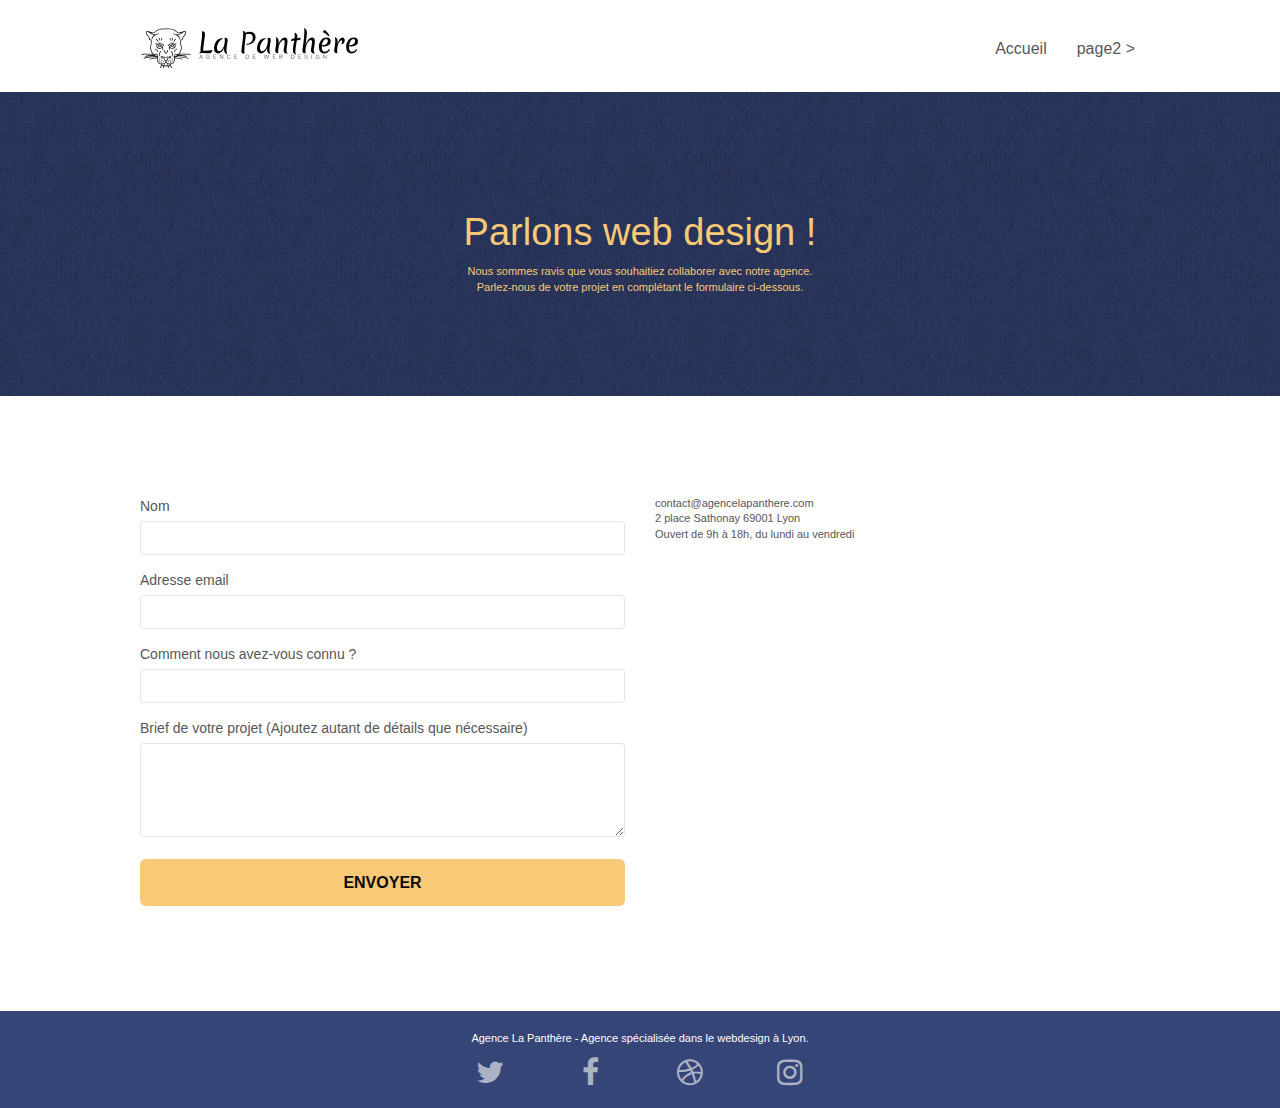
==== contact.html @ 42e360a9 "Perfectionnement" ====
<!doctype html>
<html lang="fr">
<head>
    <meta charset="utf-8">
    <meta name="keywords" content="">
    <meta name="description" content="">
    <meta name="viewport" content="width=device-width, initial-scale=1.0, viewport-fit=cover">
    <link rel="shortcut icon" type="image/png" href="favicon.jpg">
    
	<link rel="stylesheet" type="text/css" href="./css/bootstrap.css">
	<link rel="stylesheet" type="text/css" href="style.css">
	<link rel="stylesheet" type="text/css" href="./css/font-awesome.css">
	<link rel="stylesheet" type="text/css" href="./css/et-line.css">
	
    
	<script src="./js/jquery-2.1.0.min.js"></script>
	<script src="./js/bootstrap.min.js"></script>
	<script src="./js/blocs.min.js"></script>
	<script src="./js/jqBootstrapValidation.js"></script>
	<script src="./js/formHandler.js"></script>
    <title>Contacter La Panthère</title>

    
<!-- Analytics -->
 
<!-- Analytics END -->
    
</head>
<body>
<!-- Principal conteneur -->
<main class="page-container">
    
<!-- bloc-0 -->
<div class="bloc bgc-white l-bloc " id="bloc-0">
	<div class="container bloc-sm">
		<nav class="navbar row">
			<div class="navbar-header">
				<a class="navbar-brand" href="index.html"><img src="img/agence-la-panthere-monochrome.svg" alt="atlanta web design logo" height="40" /></a>
				<button id="nav-toggle" type="button" class="ui-navbar-toggle navbar-toggle" data-toggle="collapse" data-target=".navbar-1">
					<span class="sr-only">Toggle navigation</span><span class="icon-bar"></span><span class="icon-bar"></span><span class="icon-bar"></span>
				</button>
			</div>
			<div class="collapse navbar-collapse navbar-1 special-dropdown-nav">
				<ul class="site-navigation nav navbar-nav">
					<li>
						<a href="index.html">Accueil</a>
					</li>
					<li>
					</li>
					<li>
						<a href="page2.html">page2 &gt;</a>
					</li>
				</ul>
			</div>
		</nav>
	</div>
</div>
<!-- bloc-0 END -->

<!-- bloc-6 -->
<div class="bloc bg-dots-bg bg-repeat bgc-atomic-tangerine d-bloc bloc-bg-texture texture-paper" id="bloc-6">
	<div class="container bloc-lg">
		<div class="row">
			<div class="col-sm-12">
				<h1 class="text-center hero-bloc-text tc-white">
					Parlons web design !
				</h1>
				<p class="text-center mg-lg tc-white tight-width-whitespace">
					Nous sommes ravis que vous souhaitiez collaborer avec notre agence.<br>
					Parlez-nous de votre projet en complétant le formulaire ci-dessous.
				</p>
			</div>
		</div>
	</div>
</div>
<!-- bloc-6 END -->

<!-- bloc-7 -->
<div class="bloc bgc-white l-bloc" id="bloc-7">
	<div class="container bloc-lg">
		<div class="row">
			<div class="col-sm-6">
				<form id="form_1" novalidate success-msg="Your message has been sent." fail-msg="Sorry it seems that our mail server is not responding, Sorry for the inconvenience!">
					<div class="form-group">
						<label>
							Nom
						</label>
						<input id="name" class="form-control" required />
					</div>
					<div class="form-group">
						<label>
							Adresse email
						</label>
						<input id="email" class="form-control" type="email" required />
					</div>
					<div class="form-group">
						<label>
							Comment nous avez-vous connu ?
						</label>
						<input class="form-control" type="email" required id="input_504" />
					</div>
					<div class="form-group">
						<label>
							Brief de votre projet (Ajoutez autant de détails que nécessaire)<br>
						</label><textarea id="message" class="form-control" rows="4" cols="50" required></textarea>
					</div> 
					<button class="bloc-button btn btn-lg btn-block cta-hero btn-atomic-tangerine" type="submit">
						Envoyer
					</button>
				</form>
			</div>
			<div class="col-sm-6">
				<p>
					contact@agencelapanthere.com<br>2 place Sathonay 69001 Lyon<br>Ouvert de 9h à 18h, du lundi au vendredi<br>
				</p>
			</div>
		</div>
	</div>
</div>
<!-- bloc-7 END -->

<!-- ScrollToTop Button -->
<a class="bloc-button btn btn-d scrollToTop" onclick="scrollToTarget('1')"><span class="fa fa-chevron-up"></span></a>
<!-- ScrollToTop Button END-->


<!-- Footer - bloc-8 -->
<div class="bloc bgc-atomic-tangerine d-bloc" id="bloc-8">
	<div class="container bloc-sm">
		<div class="row">
			<div class="col-sm-12">
				<p class="text-center white2">
					Agence La Panthère - Agence spécialisée dans le webdesign à Lyon.<br>
				</p>
				<div class="row row-no-gutters social">
					<div class="col-sm-3">
						<div class="text-center">
							<a class="social" href="#"><span class="fa fa-twitter icon-md"></span></a>
						</div>
					</div>
					<div class="col-sm-3">
						<div class="text-center">
							<a class="social" href="#"><span class="fa fa-facebook icon-md"></span></a>
						</div>
					</div>
					<div class="col-sm-3">
						<div class="text-center">
							<a class="social" href="#"><span class="fa fa-dribbble icon-md"></span></a>
						</div>
					</div>
					<div class="col-sm-3">
						<div class="text-center">
							<a class="social" href="#"><span class="fa fa-instagram icon-md"></span></a>
						</div>
					</div>
				</div>
			</div>
		</div>
	</div>
</div>
<!-- Footer - bloc-8 END -->

</main>
<!-- Principal conteneur END -->
    

</body>
</html>
---- style.css ----
body {
    margin: 0;
    padding: 0;
    background: #FFF;
    overflow-x: hidden;
    -webkit-font-smoothing: antialiased;
    -moz-osx-font-smoothing: grayscale;
}

a,
button {
    transition: all .3s ease-in-out;
    outline: none!important;
}

a:hover {
    text-decoration: none;
    cursor: pointer;
}

#page-loading-blocs-notifaction {
    position: fixed;
    top: 0;
    bottom: 0;
    width: 100%;
    z-index: 100000;
    background: #FFFFFF url("img/pageload-spinner.gif") no-repeat center center;
}

.bloc {
    width: 100%;
    clear: both;
    background: 50% 50% no-repeat;
    padding: 0 50px;
    -webkit-background-size: cover;
    -moz-background-size: cover;
    -o-background-size: cover;
    background-size: cover;
    position: relative;
}

.bloc .container {
    padding-left: 0;
    padding-right: 0;
}

.bloc-lg {
    padding: 100px 50px;
}

.bloc-md {
    padding: 50px;
}

.bloc-sm {
    padding: 20px 50px;
}

.bg-center,
.bg-l-edge,
.bg-r-edge,
.bg-t-edge,
.bg-b-edge,
.bg-tl-edge,
.bg-bl-edge,
.bg-tr-edge,
.bg-br-edge,
.bg-repeat {
    -webkit-background-size: auto!important;
    -moz-background-size: auto!important;
    -o-background-size: auto!important;
    background-size: auto!important;
}

.bg-repeat {
    background: repeat;
}

.bg-t-edge {
    background: top no-repeat;
}

.bloc-bg-texture::before {
    content: "";
    background-size: 2px 2px;
    position: absolute;
    top: 0;
    bottom: 0;
    left: 0;
    right: 0;
}

.texture-paper::before {
    background: url("img/texture-paper.png");
    background-size: 280px 280px;
}

.b-parallax {
    background-attachment: fixed;
}

.d-bloc {
    color: rgba(255, 255, 255, .7);
}

.d-bloc button:hover {
    color: rgba(255, 255, 255, .9);
}

.d-bloc .icon-round,
.d-bloc .icon-square,
.d-bloc .icon-rounded,
.d-bloc .icon-semi-rounded-a,
.d-bloc .icon-semi-rounded-b {
    border-color: rgba(255, 255, 255, .9);
}

.d-bloc .divider-h span {
    border-color: rgba(255, 255, 255, .2);
}

.d-bloc .a-btn,
.d-bloc .navbar a,
.d-bloc .navbar-brand,
.d-bloc a .icon-sm,
.d-bloc a .icon-md,
.d-bloc a .icon-lg,
.d-bloc a .icon-xl,
.d-bloc h1 a,
.d-bloc h2 a,
.d-bloc h3 a,
.d-bloc h4 a,
.d-bloc h5 a,
.d-bloc h6 a,
.d-bloc p a {
    color: rgba(255, 255, 255, .6);
}

.d-bloc .a-btn:hover,
.d-bloc .navbar a:hover,
.d-bloc .navbar-brand:hover,
.d-bloc a:hover .icon-sm,
.d-bloc a:hover .icon-md,
.d-bloc a:hover .icon-lg,
.d-bloc a:hover .icon-xl,
.d-bloc h1 a:hover,
.d-bloc h2 a:hover,
.d-bloc h3 a:hover,
.d-bloc h4 a:hover,
.d-bloc h5 a:hover,
.d-bloc h6 a:hover,
.d-bloc p a:hover {
    color: rgba(255, 255, 255, 1);
}

.d-bloc .navbar-toggle .icon-bar {
    background: rgba(255, 255, 255, 1);
}

.d-bloc .btn-wire,
.d-bloc .btn-wire:hover {
    color: rgba(255, 255, 255, 1);
    border-color: rgba(255, 255, 255, 1);
}

.d-bloc .panel {
    color: rgba(0, 0, 0, .5);
}

.d-bloc .panel button:hover {
    color: rgba(0, 0, 0, .7);
}

.d-bloc .panel icon {
    border-color: rgba(0, 0, 0, .7);
}

.d-bloc .panel .divider-h span {
    border-color: rgba(0, 0, 0, .1);
}

.d-bloc .panel .a-btn {
    color: rgba(0, 0, 0, .6);
}

.d-bloc .panel .a-btn:hover {
    color: rgba(0, 0, 0, 1);
}

.d-bloc .panel .btn-wire,
.d-bloc .panel .btn-wire:hover {
    color: rgba(0, 0, 0, .7);
    border-color: rgba(0, 0, 0, .3);
}

.d-bloc .panel,
.l-bloc {
    color: rgba(0, 0, 0, .5);
}

.d-bloc .panel button:hover,
.l-bloc button:hover {
    color: rgba(0, 0, 0, .7);
}

.l-bloc .icon-round,
.l-bloc .icon-square,
.l-bloc .icon-rounded,
.l-bloc .icon-semi-rounded-a,
.l-bloc .icon-semi-rounded-b {
    border-color: rgba(0, 0, 0, .7);
}

.d-bloc .panel .divider-h span,
.l-bloc .divider-h span {
    border-color: rgba(0, 0, 0, .1);
}

.d-bloc .panel .a-btn,
.l-bloc .a-btn,
.l-bloc .navbar a,
.l-bloc .navbar-brand,
.l-bloc a .icon-sm,
.l-bloc a .icon-md,
.l-bloc a .icon-lg,
.l-bloc a .icon-xl,
.l-bloc h1 a,
.l-bloc h2 a,
.l-bloc h3 a,
.l-bloc h4 a,
.l-bloc h5 a,
.l-bloc h6 a,
.l-bloc p a {
    color: rgba(0, 0, 0, .6);
}

.d-bloc .panel .a-btn:hover,
.l-bloc .a-btn:hover,
.l-bloc .navbar a:hover,
.l-bloc .navbar-brand:hover,
.l-bloc a:hover .icon-sm,
.l-bloc a:hover .icon-md,
.l-bloc a:hover .icon-lg,
.l-bloc a:hover .icon-xl,
.l-bloc h1 a:hover,
.l-bloc h2 a:hover,
.l-bloc h3 a:hover,
.l-bloc h4 a:hover,
.l-bloc h5 a:hover,
.l-bloc h6 a:hover,
.l-bloc p a:hover {
    color: rgba(0, 0, 0, 1);
}

.l-bloc .navbar-toggle .icon-bar {
    color: rgba(0, 0, 0, .6);
}

.d-bloc .panel .btn-wire,
.d-bloc .panel .btn-wire:hover,
.l-bloc .btn-wire,
.l-bloc .btn-wire:hover {
    color: rgba(0, 0, 0, .7);
    border-color: rgba(0, 0, 0, .3);
}

.voffset {
    margin-top: 30px;
}

.voffset-lg {
    margin-top: 80px;
}

.row-no-gutters {
    margin-right: 0;
    margin-left: 0;
}

.row.row-no-gutters > [class^="col-"],
.row.row-no-gutters > [class*=" col-"] {
    padding-right: 0;
    padding-left: 0;
}

#bloc-1-hero h1 {
    font-size: 32px;
}

.navbar {
    margin-bottom: 0;
    z-index: 1;
}

.navbar-brand {
    height: auto;
    padding: 3px 15px;
    font-size: 25px;
    font-weight: normal;
    font-weight: 600;
    line-height: 44px;
}

.navbar-brand img {
    max-height: 200px;
    margin: 0 5px 0 0;
    display: inline;
}

.navbar-brand img[src$=svg] {
    min-width: 100px;
}

.nav-center .navbar-brand img {
    margin: 0;
}

.navbar .nav {
    padding-top: 2px;
    margin-right: -16px;
    float: right;
    z-index: 1;
}

.nav > li {
    float: left;
    margin-top: 4px;
    font-size: 16px;
}

.navbar-nav .open .dropdown-menu > li > a {
    text-align: inherit;
}

.nav > li a:hover,
.nav > li a:focus {
    background: transparent;
}

.navbar-toggle {
    margin: 10px 10px 0 0;
    border: 0px;
}

.navbar-toggle:hover {
    background: transparent!important;
}

.navbar-toggle .icon-bar {
    background-color: rgba(0, 0, 0, .5);
    width: 26px;
}

.nav-invert .navbar .nav {
    float: left;
}

.nav-invert .navbar-header,
.nav-invert .navbar-brand {
    float: right;
    position: relative;
    z-index: 2;
}

@media (min-width: 768px) {
    .site-navigation {
        position: absolute;
        top: 50%;
        right: 20px;
        transform: translate(0, -50%);
        -webkit-transform: translateY(-50%);
    }
    .nav > li .dropdown-menu a,
    .nav > li .dropdown-menu a:hover {
        color: #484848;
    }
    .nav-invert .site-navigation {
        left: 0;
        right: 0;
    }
    .nav-center {
        text-align: center;
    }
    .nav-center .navbar-header {
        width: 100%;
    }
    .nav-center .navbar-header,
    .nav-center .navbar-brand,
    .nav-center .nav > li {
        float: none;
        display: inline-block;
    }
    .nav-center .site-navigation {
        position: relative;
        width: 100%;
        right: 0;
        margin-right: 0px;
        margin-top: 20px;
    }
    .nav-center.mini-nav .navbar-toggle {
        float: none;
        margin: 10px auto 0;
    }
}

.nav > li > .dropdown a {
    background: none!important;
    display: block;
    padding: 14px 15px;
}

nav .caret {
    margin: 0 5px;
}

.dropdown-menu .dropdown-menu {
    top: -8px;
    left: 100%;
}

.dropdown-menu .dropmenu-flow-right {
    top: 100%;
    left: 0;
    margin-left: -1px;
    border-top-left-radius: 0;
    border-top-right-radius: 0;
}

.dropdown-menu .dropdown span {
    border: 4px solid black;
    border-top-color: transparent;
    border-right-color: transparent;
    border-bottom-color: transparent;
    margin: 6px -5px 0 0!important;
    float: right;
}

.mg-md {
    margin-top: 10px;
    margin-bottom: 20px;
}

.mg-lg {
    margin-top: 10px;
    margin-bottom: 40px;
}

.btn {
    margin: 0 5px 5px 0;
}

.btn.pull-right {
    margin: 0 0 5px 5px;
}

.btn-d,
.btn-d:hover,
.btn-d:focus {
    color: #FFF;
    background: rgba(0, 0, 0, .3);
}

button {
    outline: none!important;
}

.btn-rd {
    border-radius: 40px;
}

.btn-clean {
    border: 1px solid rgba(0, 0, 0, .08);
    border-bottom-color: rgba(0, 0, 0, .1);
    text-shadow: 0 1px 0 rgba(0, 0, 1, .1);
    box-shadow: 0 1px 3px rgba(0, 0, 1, .25), inset 0 1px 0 0 rgba(255, 255, 255, .15);
}

.icon-md {
    font-size: 30px!important;
}

.icon-lg {
    font-size: 60px!important;
}

.sm-shadow {
    text-shadow: 0 1px 2px rgba(0, 0, 0, .3);
}

.panel-sq,
.panel-sq .panel-heading,
.panel-sq .panel-footer {
    border-radius: 0;
}

.panel-rd {
    border-radius: 30px;
}

.panel-rd .panel-heading {
    border-radius: 29px 29px 0 0;
}

.panel-rd .panel-footer {
    border-radius: 0 0 29px 29px;
}

.form-control {
    border-color: rgba(0, 0, 0, .1);
    box-shadow: none;
}

.scrollToTop {
    width: 40px;
    height: 40px;
    position: fixed;
    bottom: 20px;
    right: 20px;
    opacity: 0;
    z-index: 500;
    transition: all .3s ease-in-out;
}

.scrollToTop span {
    margin-top: 6px;
}

.showScrollTop {
    font-size: 14px;
    opacity: 1;
}

a[data-lightbox] {
    position: relative;
    display: block;
    text-align: center;
}

a[data-lightbox]:hover::before {
    content: "+";
    font-family: "HelveticaNeue-Light", "Helvetica Neue Light", "Helvetica Neue", Helvetica, Arial;
    font-size: 32px;
    width: 50px;
    height: 50px;
    margin-left: -25px;
    border-radius: 50%;
    background: rgba(0, 0, 0, .6);
    color: #FFF;
    font-weight: 100;
    z-index: 1;
    position: absolute;
    top: 50%;
    transform: translateY(-50%);
    -webkit-transform: translateY(-50%);
}

a[data-lightbox]:hover img {
    opacity: 0.6;
    -webkit-animation-fill-mode: none;
    animation-fill-mode: none;
}

#lightbox-modal {
    display: flex;
    align-items: center;
}

#lightbox-modal .modal-dialog {
    width: 90%;
    max-width: 900px;
    margin: 0 auto 0;
}

#lightbox-modal .modal-dialog img {
    max-height: 90vh;
    margin: 0 auto;
}

.lightbox-caption {
    padding: 20px;
    color: #FFF;
    background: rgba(0, 0, 0, .5);
    position: absolute;
    left: 15px;
    right: 15px;
    bottom: 5px;
}

.close-lightbox {
    color: #FFF;
    font-size: 30px;
    position: absolute;
    top: 20px;
    right: 20px;
    z-index: 20;
    background: rgba(0, 0, 0, .5);
    border: none;
    line-height: 30px;
    padding: 0 9px 5px;
    opacity: 0.3;
}

.close-lightbox:hover,
.next-lightbox:hover,
.prev-lightbox:hover {
    opacity: 1.0;
    color: #FFF;
}

.next-lightbox,
.prev-lightbox {
    font-size: 20px;
    color: rgba(255, 255, 255, .9);
    background: rgba(0, 0, 0, .5);
    transition: all .2s ease-in-out;
    position: absolute;
    top: 45%;
    z-index: 1;
    opacity: 0.4;
}

.next-lightbox {
    padding: 6px 8px 1px 13px;
    right: 25px;
}

.prev-lightbox {
    padding: 6px 13px 1px 10px;
    left: 25px;
}

.snapshot-lb .modal-body {
    padding-bottom: 45px;
}

.snapshot-lb .lightbox-caption {
    padding: 0;
    color: rgba(0, 0, 0, .5);
    background: none;
}

h1,
h2,
h3,
h4,
h5,
h6,
p,
label,
.btn,
a {
    font-family: "helvetica";
    font-weight: 400;
    color: #575757!important;
}

.container {
    max-width: 1000px;
}

.hero-bloc-text {
    font-size: 38px;
}

.hero-bloc-text-sub {
    font-size: 36px;
}

.statement-bloc-text {
    line-height: 26px;
    font-style: italic;
    font-size: 20px;
    text-align: center;
    font-weight: lighter;
    max-width: 520px;
    margin: auto auto auto auto;
}

p {
    font-size: 11px;
}

.tight-width-whitespace {
    max-width: 600px;
    margin: auto auto auto auto;
}

.h1 {
    font-size: 20px;
    font-family: "Open Sans";
}

.cta-hero {
    margin-top: 22px;
    color: #0A0A0A!important;
    text-transform: uppercase;
    padding: 12px 28px 12px 28px;
    font-size: 16px;
    font-weight: 700;
}

.social {
    max-width: 400px;
    margin: auto auto auto auto;
}

h2 {
    font-size: 22px;
    line-height: 1.4em;
}

h3 {
    font-size: 15px;
    text-transform: uppercase;
    font-weight: 700;
    color: #0A0A0A!important;
}

.med-width-whitespace {
    max-width: 800px;
    margin: auto auto auto auto;
    box-shadow: 0px 0px 0px #000000;
}

h1 {
    color: #0A0A0A!important;
}

h4 {
    color: #0A0A0A!important;
}

.icons {
    margin-bottom: 14px;
    margin-top: 24px;
}

.white {
    color: #0A0A0A!important;
}

.white2 {
    color: #FFF!important;
}

.portfolio-thumb {
    margin-bottom: 24px;
}

.portfolio-row {
    margin-bottom: 44px;
    margin-top: 50px;
}

.avatar {
    box-shadow: 0px 4px 9px rgba(0, 0, 0, 0.3);
}

.black-background {
    background-color: rgba(165, 147, 99, 0.7);
    padding: 40px 40px 40px 40px;
}

.bold-link {
    font-weight: 900;
    text-decoration: underline!important;
}

.bgc-white {
    background-color: #FFFFFF;
}

.bgc-dark-slate-blue {
    background-color: #364577;
}

.bgc-atomic-tangerine {
    background-color: #364577;
}

.tc-white {
    color: #F8C977!important;
}

.btn-atomic-tangerine {
    background: #F8C977;
    color: #0A0A0A!important;
}

.btn-atomic-tangerine:hover {
    background: #c27956!important;
    color: #FFFFFF!important;
}

.ltc-white {
    color: #0A0A0A!important;
}

.ltc-white:hover {
    color: #cccccc!important;
}

.ltc-atomic-tangerine {
    color: #F8C977!important;
}

.ltc-atomic-tangerine:hover {
    color: #c27956!important;
}

.icon-dark-slate-blue {
    color: #364577!important;
    border-color: #364577!important;
}

.bg-dots-bg {
    background-image: url("img/dots-bg.png");
}

.bg-lines-h2-bg {
    background-image: url("img/lines-h2-bg.png");
}

.bg-banniere {
    background-image: url("img/agence-la-panthere.jpg");
}

.bg-presentation {
    background-image: url("img/image-de-presentation.bmp");
}

@media (max-width: 1024px) {
    .bloc {
        padding-left: 20px;
        padding-right: 20px;
    }
    .bloc.full-width-bloc,
    .bloc-tile-2.full-width-bloc .container,
    .bloc-tile-3.full-width-bloc .container,
    .bloc-tile-4.full-width-bloc .container {
        padding-left: 0;
        padding-right: 0;
    }
}

@media (max-width: 992px) and (min-width: 768px) {
    .navbar .nav {
        max-width: 80%
    }
    .nav-center.navbar .nav {
        max-width: 100%
    }
}

@media only screen and (min-device-width: 768px) and (max-device-width: 1024px) and (orientation: landscape) {
    .b-parallax {
        background-attachment: scroll;
    }
}

@media only screen and (min-device-width: 1024px) and (max-device-width: 1366px) and (-webkit-min-device-pixel-ratio: 1.5) {
    .b-parallax {
        background-attachment: scroll;
    }
}

@media (max-width: 991px) {
    .container {
        width: 100%;
    }
    .b-parallax {
        background-attachment: scroll;
    }
    .page-container,
    #hero-bloc {
        overflow-x: hidden;
        position: relative;
    }
    .bloc {
        padding-left: constant(safe-area-inset-left);
        padding-right: constant(safe-area-inset-right);
    }
    .bloc-group,
    .bloc-group .bloc {
        display: block;
        width: 100%;
    }
    .bloc-fill-screen .fill-bloc-top-edge,
    .bloc-fill-screen .fill-bloc-bottom-edge {
        padding: 0 20px;
        padding-left: constant(safe-area-inset-left);
        padding-right: constant(safe-area-inset-right);
    }
}

@media (max-width: 767px) {
    .page-container {
        overflow-x: hidden;
        position: relative;
    }
    h1,
    h2,
    h3,
    h4,
    h5,
    h6,
    p,
    #disqus_thread {
        padding-left: 10px!important;
        padding-right: 10px!important;
    }
    .b-parallax {
        background-attachment: scroll;
    }
    .navbar .nav {
        padding-top: 0;
        border-top: 1px solid rgba(0, 0, 0, .2);
        float: none!important;
    }
    .navbar.row {
        margin-left: 0;
        margin-right: 0;
    }
    .site-navigation {
        position: inherit;
        transform: none;
        -webkit-transform: none;
        -ms-transform: none;
    }
    .nav > li {
        margin-top: 0;
        border-bottom: 1px solid rgba(0, 0, 0, .1);
        background: rgba(0, 0, 0, .05);
        text-align: left;
        padding-left: 15px;
        width: 100%;
    }
    .nav > li:hover {
        background: rgba(0, 0, 0, .08);
    }
    .dropdown .dropdown a .caret {
        float: none;
        margin: 5px 0 0 10px!important;
        border: 4px solid black;
        border-bottom-color: transparent;
        border-right-color: transparent;
        border-left-color: transparent;
    }
    #hero-bloc .navbar .nav {
        background: rgba(0, 0, 0, .8);
    }
    #hero-bloc .navbar .nav a {
        color: rgba(255, 255, 255, .6);
    }
    .hero {
        padding: 50px 0;
    }
    .hero-nav {
        left: -1px;
        right: -1px;
    }
    .navbar-collapse {
        padding: 0;
        overflow-x: hidden;
        -webkit-box-shadow: none;
        box-shadow: none;
    }
    .navbar-brand img {
        max-height: 40px;
        width: auto;
    }
    .nav-invert .navbar-header {
        float: none;
        width: 100%;
    }
    .nav-invert .navbar-toggle {
        float: left;
        margin-left: 10px;
    }
    .bloc {
        padding-left: 0;
        padding-right: 0;
    }
    .bloc-xxl,
    .bloc-xl,
    .bloc-lg {
        padding: 40px 0;
    }
    .bloc-sm,
    .bloc-md {
        padding-left: 0;
        padding-right: 0;
    }
    .bloc-tile-2 .container,
    .bloc-tile-3 .container,
    .bloc-tile-4 .container,
    .bloc-fill-screen .fill-bloc-top-edge,
    .bloc-fill-screen .fill-bloc-bottom-edge {
        padding-left: 0;
        padding-right: 0;
    }
    .a-block {
        padding: 0 10px;
    }
    .btn-dwn {
        display: none;
    }
    .voffset {
        margin-top: 5px;
    }
    .voffset-md {
        margin-top: 20px;
    }
    .voffset-lg {
        margin-top: 30px;
    }
    form {
        padding: 5px;
    }
    .close-lightbox {
        display: inline-block;
    }
    .blocsapp-device-iphone5 {
        background-size: 216px 425px;
        padding-top: 60px;
        width: 216px;
        height: 425px;
    }
    .blocsapp-device-iphone5 img {
        width: 180px;
        height: 320px;
    }
}

@media (max-width: 400px) {
    .bloc {
        padding-left: 0;
        padding-right: 0;
    }
}

@media (max-width: 767px) {
    .bloc-mob-center-text {
        text-align: center;
    }
}
---- css/et-line.css ----
@font-face {
    font-family: et-line;
    src: url(../fonts/et-line.eot);
    src: url(../fonts/et-line.eot?#iefix) format('embedded-opentype'), url(../fonts/et-line.woff) format('woff'), url(../fonts/et-line.ttf) format('truetype'), url(../fonts/et-line.svg#et-line) format('svg');
    font-weight: 400;
    font-style: normal
}

.et-icon-adjustments,
.et-icon-alarmclock,
.et-icon-anchor,
.et-icon-aperture,
.et-icon-attachment,
.et-icon-bargraph,
.et-icon-basket,
.et-icon-beaker,
.et-icon-bike,
.et-icon-book-open,
.et-icon-briefcase,
.et-icon-browser,
.et-icon-calendar,
.et-icon-camera,
.et-icon-caution,
.et-icon-chat,
.et-icon-circle-compass,
.et-icon-clipboard,
.et-icon-clock,
.et-icon-cloud,
.et-icon-compass,
.et-icon-desktop,
.et-icon-dial,
.et-icon-document,
.et-icon-documents,
.et-icon-download,
.et-icon-dribbble,
.et-icon-edit,
.et-icon-envelope,
.et-icon-expand,
.et-icon-facebook,
.et-icon-flag,
.et-icon-focus,
.et-icon-gears,
.et-icon-genius,
.et-icon-gift,
.et-icon-global,
.et-icon-globe,
.et-icon-googleplus,
.et-icon-grid,
.et-icon-happy,
.et-icon-hazardous,
.et-icon-heart,
.et-icon-hotairballoon,
.et-icon-hourglass,
.et-icon-key,
.et-icon-laptop,
.et-icon-layers,
.et-icon-lifesaver,
.et-icon-lightbulb,
.et-icon-linegraph,
.et-icon-linkedin,
.et-icon-lock,
.et-icon-magnifying-glass,
.et-icon-map,
.et-icon-map-pin,
.et-icon-megaphone,
.et-icon-mic,
.et-icon-mobile,
.et-icon-newspaper,
.et-icon-notebook,
.et-icon-paintbrush,
.et-icon-paperclip,
.et-icon-pencil,
.et-icon-phone,
.et-icon-picture,
.et-icon-pictures,
.et-icon-piechart,
.et-icon-presentation,
.et-icon-pricetags,
.et-icon-printer,
.et-icon-profile-female,
.et-icon-profile-male,
.et-icon-puzzle,
.et-icon-quote,
.et-icon-recycle,
.et-icon-refresh,
.et-icon-ribbon,
.et-icon-rss,
.et-icon-sad,
.et-icon-scissors,
.et-icon-scope,
.et-icon-search,
.et-icon-shield,
.et-icon-speedometer,
.et-icon-strategy,
.et-icon-streetsign,
.et-icon-tablet,
.et-icon-target,
.et-icon-telescope,
.et-icon-toolbox,
.et-icon-tools,
.et-icon-tools-2,
.et-icon-trophy,
.et-icon-tumblr,
.et-icon-twitter,
.et-icon-upload,
.et-icon-video,
.et-icon-wallet,
.et-icon-wine {
    font-family: et-line;
    speak: none;
    font-style: normal;
    font-weight: 400;
    font-variant: normal;
    text-transform: none;
    line-height: 1;
    -webkit-font-smoothing: antialiased;
    -moz-osx-font-smoothing: grayscale;
    display: inline-block
}

.et-icon-mobile:before {
    content: "\e000"
}

.et-icon-laptop:before {
    content: "\e001"
}

.et-icon-desktop:before {
    content: "\e002"
}

.et-icon-tablet:before {
    content: "\e003"
}

.et-icon-phone:before {
    content: "\e004"
}

.et-icon-document:before {
    content: "\e005"
}

.et-icon-documents:before {
    content: "\e006"
}

.et-icon-search:before {
    content: "\e007"
}

.et-icon-clipboard:before {
    content: "\e008"
}

.et-icon-newspaper:before {
    content: "\e009"
}

.et-icon-notebook:before {
    content: "\e00a"
}

.et-icon-book-open:before {
    content: "\e00b"
}

.et-icon-browser:before {
    content: "\e00c"
}

.et-icon-calendar:before {
    content: "\e00d"
}

.et-icon-presentation:before {
    content: "\e00e"
}

.et-icon-picture:before {
    content: "\e00f"
}

.et-icon-pictures:before {
    content: "\e010"
}

.et-icon-video:before {
    content: "\e011"
}

.et-icon-camera:before {
    content: "\e012"
}

.et-icon-printer:before {
    content: "\e013"
}

.et-icon-toolbox:before {
    content: "\e014"
}

.et-icon-briefcase:before {
    content: "\e015"
}

.et-icon-wallet:before {
    content: "\e016"
}

.et-icon-gift:before {
    content: "\e017"
}

.et-icon-bargraph:before {
    content: "\e018"
}

.et-icon-grid:before {
    content: "\e019"
}

.et-icon-expand:before {
    content: "\e01a"
}

.et-icon-focus:before {
    content: "\e01b"
}

.et-icon-edit:before {
    content: "\e01c"
}

.et-icon-adjustments:before {
    content: "\e01d"
}

.et-icon-ribbon:before {
    content: "\e01e"
}

.et-icon-hourglass:before {
    content: "\e01f"
}

.et-icon-lock:before {
    content: "\e020"
}

.et-icon-megaphone:before {
    content: "\e021"
}

.et-icon-shield:before {
    content: "\e022"
}

.et-icon-trophy:before {
    content: "\e023"
}

.et-icon-flag:before {
    content: "\e024"
}

.et-icon-map:before {
    content: "\e025"
}

.et-icon-puzzle:before {
    content: "\e026"
}

.et-icon-basket:before {
    content: "\e027"
}

.et-icon-envelope:before {
    content: "\e028"
}

.et-icon-streetsign:before {
    content: "\e029"
}

.et-icon-telescope:before {
    content: "\e02a"
}

.et-icon-gears:before {
    content: "\e02b"
}

.et-icon-key:before {
    content: "\e02c"
}

.et-icon-paperclip:before {
    content: "\e02d"
}

.et-icon-attachment:before {
    content: "\e02e"
}

.et-icon-pricetags:before {
    content: "\e02f"
}

.et-icon-lightbulb:before {
    content: "\e030"
}

.et-icon-layers:before {
    content: "\e031"
}

.et-icon-pencil:before {
    content: "\e032"
}

.et-icon-tools:before {
    content: "\e033"
}

.et-icon-tools-2:before {
    content: "\e034"
}

.et-icon-scissors:before {
    content: "\e035"
}

.et-icon-paintbrush:before {
    content: "\e036"
}

.et-icon-magnifying-glass:before {
    content: "\e037"
}

.et-icon-circle-compass:before {
    content: "\e038"
}

.et-icon-linegraph:before {
    content: "\e039"
}

.et-icon-mic:before {
    content: "\e03a"
}

.et-icon-strategy:before {
    content: "\e03b"
}

.et-icon-beaker:before {
    content: "\e03c"
}

.et-icon-caution:before {
    content: "\e03d"
}

.et-icon-recycle:before {
    content: "\e03e"
}

.et-icon-anchor:before {
    content: "\e03f"
}

.et-icon-profile-male:before {
    content: "\e040"
}

.et-icon-profile-female:before {
    content: "\e041"
}

.et-icon-bike:before {
    content: "\e042"
}

.et-icon-wine:before {
    content: "\e043"
}

.et-icon-hotairballoon:before {
    content: "\e044"
}

.et-icon-globe:before {
    content: "\e045"
}

.et-icon-genius:before {
    content: "\e046"
}

.et-icon-map-pin:before {
    content: "\e047"
}

.et-icon-dial:before {
    content: "\e048"
}

.et-icon-chat:before {
    content: "\e049"
}

.et-icon-heart:before {
    content: "\e04a"
}

.et-icon-cloud:before {
    content: "\e04b"
}

.et-icon-upload:before {
    content: "\e04c"
}

.et-icon-download:before {
    content: "\e04d"
}

.et-icon-target:before {
    content: "\e04e"
}

.et-icon-hazardous:before {
    content: "\e04f"
}

.et-icon-piechart:before {
    content: "\e050"
}

.et-icon-speedometer:before {
    content: "\e051"
}

.et-icon-global:before {
    content: "\e052"
}

.et-icon-compass:before {
    content: "\e053"
}

.et-icon-lifesaver:before {
    content: "\e054"
}

.et-icon-clock:before {
    content: "\e055"
}

.et-icon-aperture:before {
    content: "\e056"
}

.et-icon-quote:before {
    content: "\e057"
}

.et-icon-scope:before {
    content: "\e058"
}

.et-icon-alarmclock:before {
    content: "\e059"
}

.et-icon-refresh:before {
    content: "\e05a"
}

.et-icon-happy:before {
    content: "\e05b"
}

.et-icon-sad:before {
    content: "\e05c"
}

.et-icon-facebook:before {
    content: "\e05d"
}

.et-icon-twitter:before {
    content: "\e05e"
}

.et-icon-googleplus:before {
    content: "\e05f"
}

.et-icon-rss:before {
    content: "\e060"
}

.et-icon-tumblr:before {
    content: "\e061"
}

.et-icon-linkedin:before {
    content: "\e062"
}

.et-icon-dribbble:before {
    content: "\e063"
}
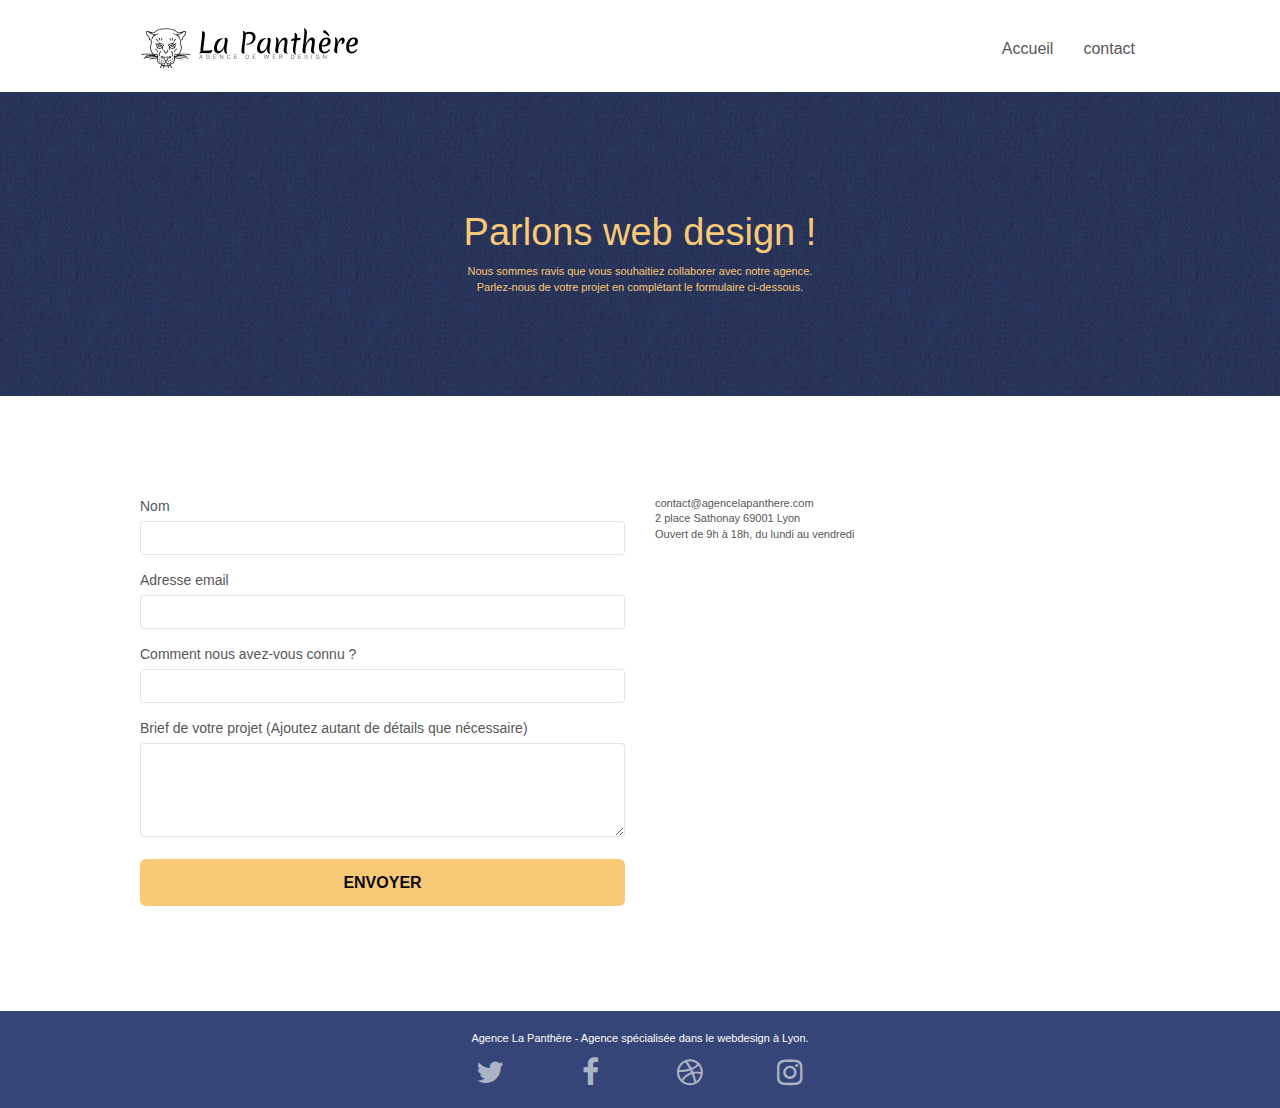
==== commit 26e78410: "Changement bmp-pnj" ====
--- a/contact.html
+++ b/contact.html
@@ -13,9 +13,9 @@
 	<link rel="stylesheet" type="text/css" href="./css/et-line.css">
 	
     
-	<script src="./js/jquery-2.1.0.min.js"></script>
-	<script src="./js/bootstrap.min.js"></script>
-	<script src="./js/blocs.min.js"></script>
+	<script src="./js/jquery-2.1.0.js"></script>
+	<script src="./js/bootstrap.js"></script>
+	<script src="./js/blocs.js"></script>
 	<script src="./js/jqBootstrapValidation.js"></script>
 	<script src="./js/formHandler.js"></script>
     <title>Contacter La Panthère</title>
@@ -46,9 +46,7 @@
 						<a href="index.html">Accueil</a>
 					</li>
 					<li>
-					</li>
-					<li>
-						<a href="page2.html">page2 &gt;</a>
+						<a href="contact.html">contact</a>
 					</li>
 				</ul>
 			</div>
--- a/style.css
+++ b/style.css
@@ -826,7 +826,7 @@
 }
 
 .bg-presentation {
-    background-image: url("img/image-de-presentation.bmp");
+    background-image: url("img/image-de-presentation.pnj");
 }
 
 @media (max-width: 1024px) {
